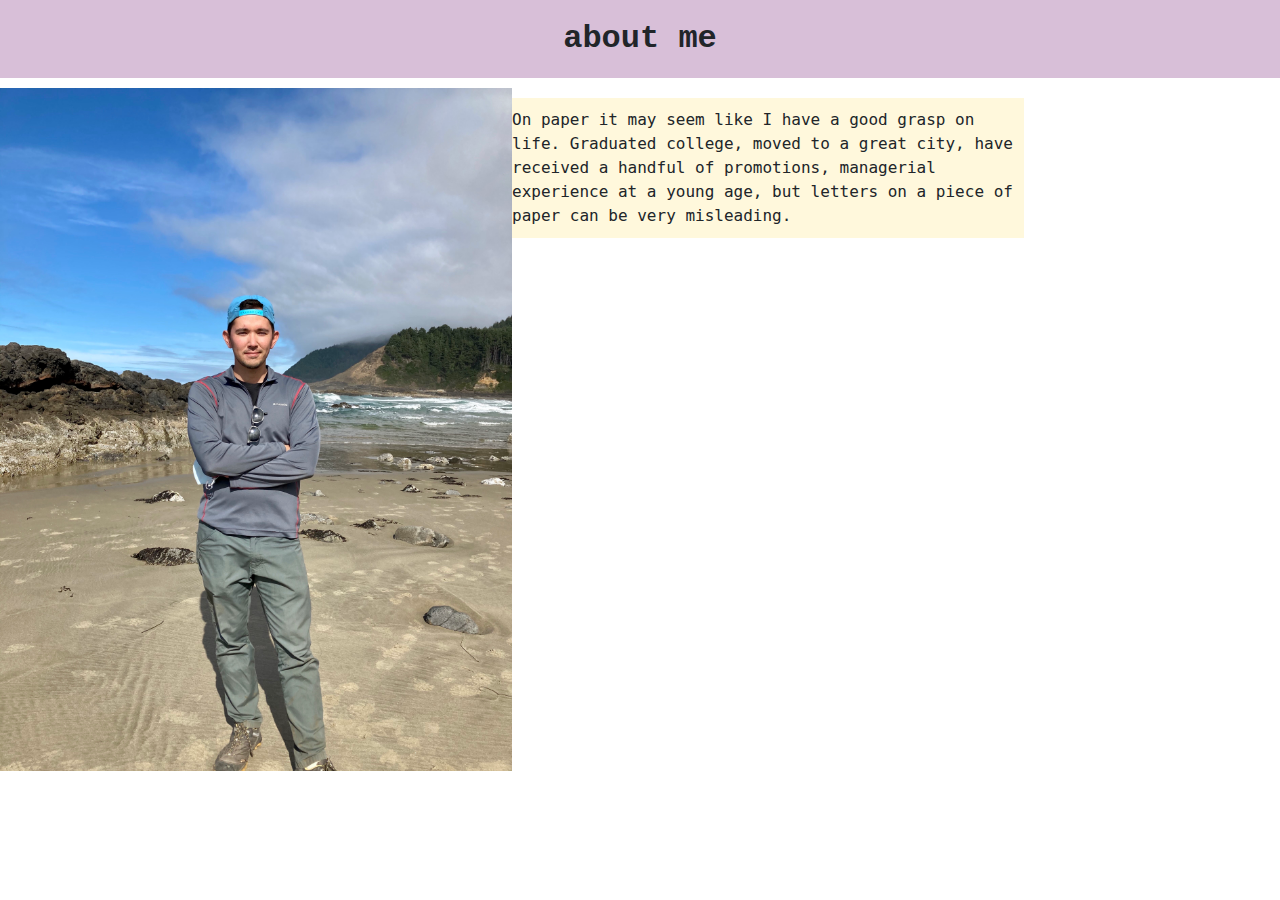
==== about-me.html @ 8246e998 "create initial about-me.html page" ====
<!DOCTYPE html>
<html lang="en-US">
<head>
  <title>About Me</title>
  <link href="css/bootstrap.css" rel="stylesheet" type="text/css">
  <link href="css/styles.css" rel="stylesheet" type="text/css">
</head>
<body>
  <h2 class="supporting-header">about me</h2>
  <img src="img/self photo.jpg" class="supporting-image">
  <p class="my-class">On paper it may seem like I have a good grasp on life. Graduated college, moved to a great city, have received a handful of promotions, managerial experience at a young age,
but letters on a piece of paper can be very misleading. 
  </p>

</body>
</html>
---- css/styles.css ----
.simple {
  font-family: 'Courier New', Courier, monospace;
  font-weight: 500;
}

.card-title {
  font-family: snell roundhand, cursive;
  text-align: center;
  color: black;
}

.centered-image {
  width: 30%;
  margin: auto;
  height: auto;
  display: block;
  mix-blend-mode: multiply;
}

.special-card {
  opacity: 2.0;
}

.supporting-header {
  padding: 20px;
  border: slateblue;
  border-width: 20px;
  background-color: thistle;
  margin-bottom: 10px;
  text-align: center;
  box-sizing: border-box;
  font-family: 'Courier New', Courier, monospace;
  font-weight: bold;
}

.supporting-image {
  width: 40%;
  margin: auto;
  height: auto;
  display: block;
  float: left;
}

.my-class {
  border: 20px blue;
  padding: 10px;
  background-color: cornsilk;
  margin: auto;
  margin-top: 20px;
  margin-bottom: 20px;
  box-sizing: border-box;
  font-family: monospace;
  width: 60%;
  display: block;

}
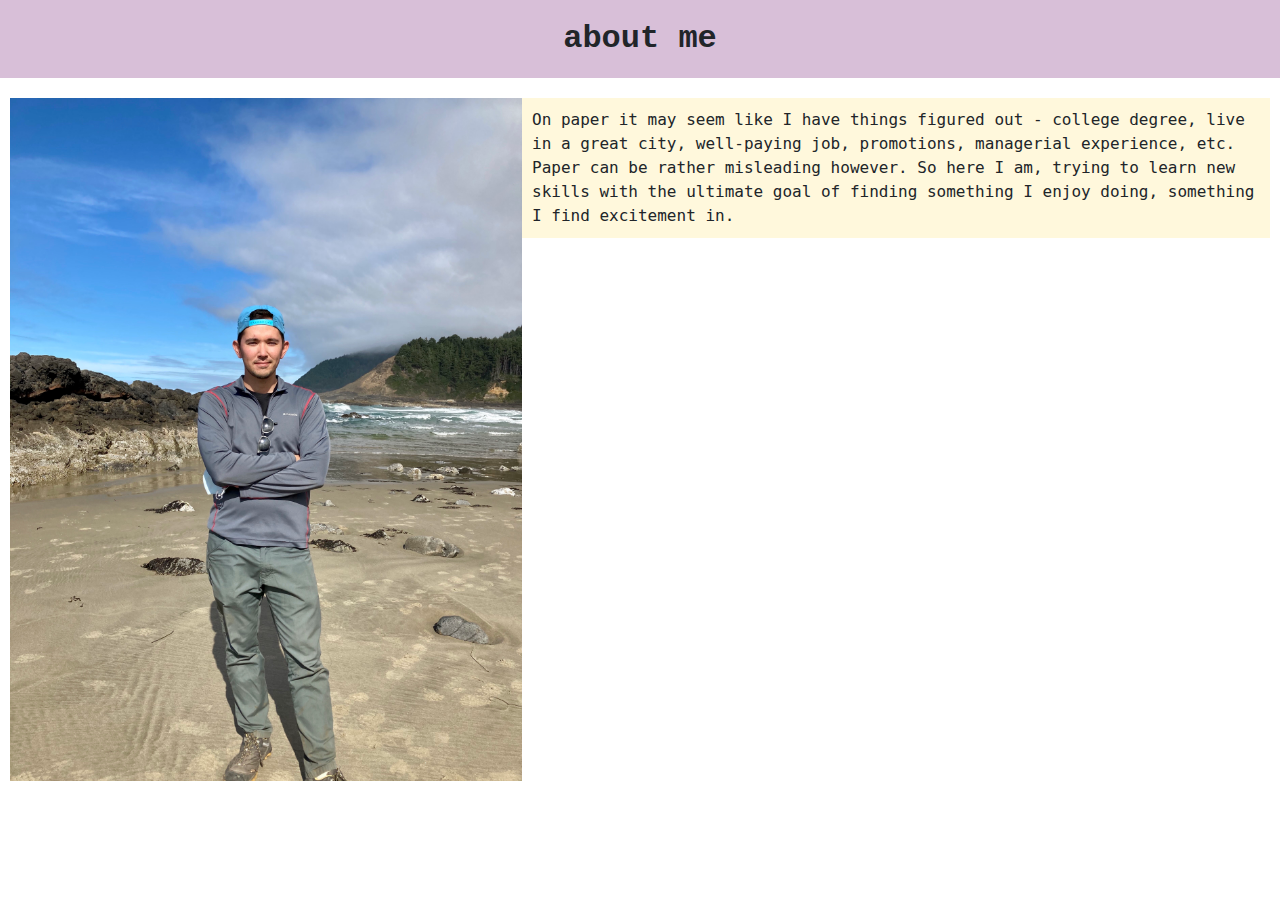
==== commit 7f89327e: "create interest and hobbies page using img, ul, and class styling" ====
--- a/about-me.html
+++ b/about-me.html
@@ -8,8 +8,9 @@
 <body>
   <h2 class="supporting-header">about me</h2>
   <img src="img/self photo.jpg" class="supporting-image">
-  <p class="my-class">On paper it may seem like I have a good grasp on life. Graduated college, moved to a great city, have received a handful of promotions, managerial experience at a young age,
-but letters on a piece of paper can be very misleading. 
+  <p class="my-class">On paper it may seem like I have things figured out - college degree, live in a great city, well-paying job, 
+promotions, managerial experience, etc. Paper can be rather misleading however. So here I am, trying to learn new skills with the ultimate
+goal of finding something I enjoy doing, something I find excitement in. 
   </p>
 
 </body>
--- a/css/styles.css
+++ b/css/styles.css
@@ -35,7 +35,7 @@
 
 .supporting-image {
   width: 40%;
-  margin: auto;
+  margin: 10px;
   height: auto;
   display: block;
   float: left;
@@ -45,12 +45,32 @@
   border: 20px blue;
   padding: 10px;
   background-color: cornsilk;
-  margin: auto;
+  margin: 10px;
   margin-top: 20px;
   margin-bottom: 20px;
   box-sizing: border-box;
   font-family: monospace;
+  display: block;
+}
+
+.hobby-image {
   width: 60%;
+  margin: 10px;
+  height: auto;
   display: block;
+  float: left;
+}
 
+.hobby-class {
+  border: 20px blue;
+  padding: 10px;
+  background-color: cornsilk;
+  margin: 20px;
+  margin-top: 20px;
+  margin-bottom: 20px;
+  box-sizing: border-box;
+  font-family: monospace;
+  display: block;
+  font-size: 20px;
+  list-style-position: inside;
 }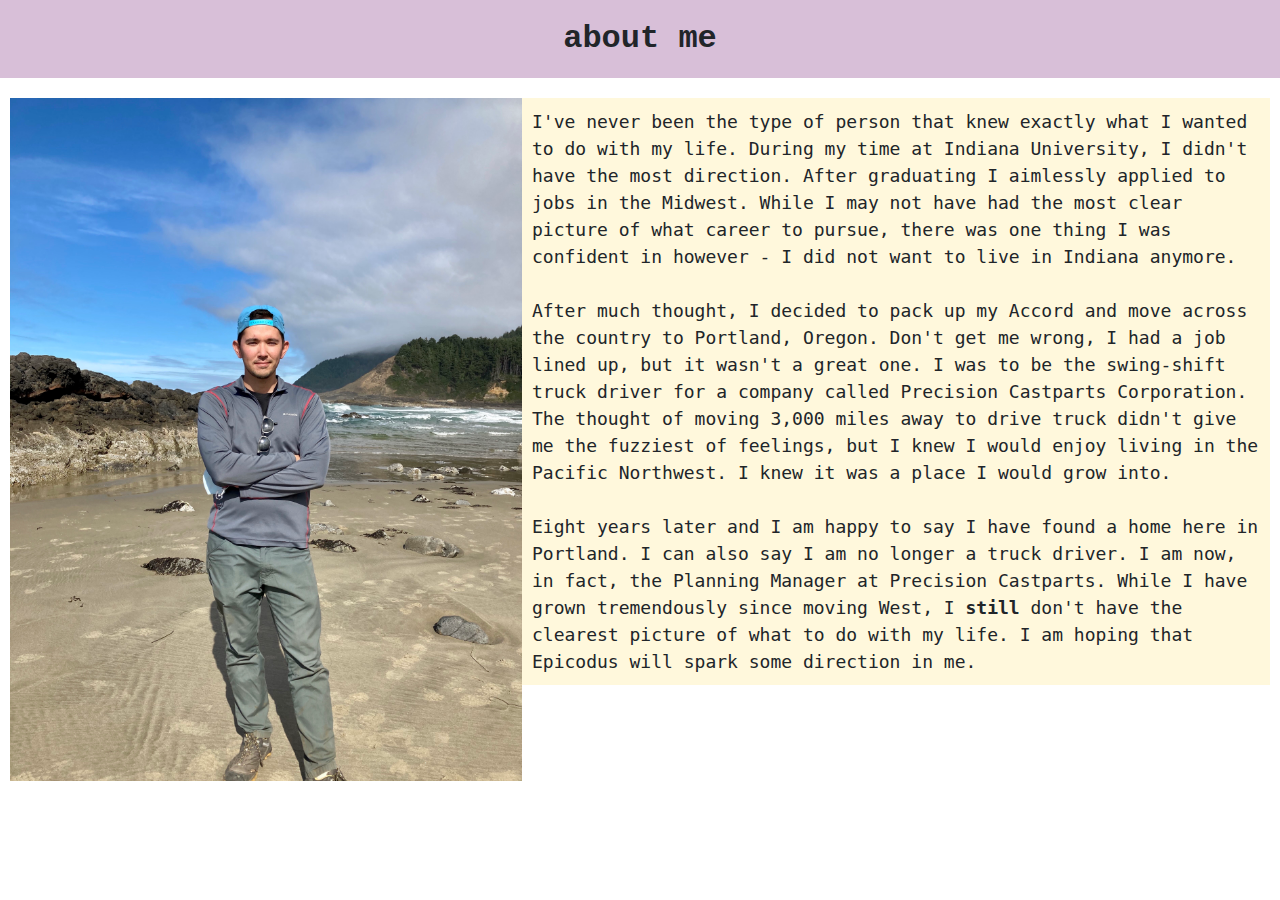
==== commit 2dc86cbd: "create background page" ====
--- a/about-me.html
+++ b/about-me.html
@@ -8,9 +8,17 @@
 <body>
   <h2 class="supporting-header">about me</h2>
   <img src="img/self photo.jpg" class="supporting-image">
-  <p class="my-class">On paper it may seem like I have things figured out - college degree, live in a great city, well-paying job, 
-promotions, managerial experience, etc. Paper can be rather misleading however. So here I am, trying to learn new skills with the ultimate
-goal of finding something I enjoy doing, something I find excitement in. 
+  <p class="my-class">I've never been the type of person that knew exactly what I wanted to do with my life. During my time at Indiana University, I didn't have the most direction.
+    After graduating I aimlessly applied to jobs in the Midwest. While I may not have had the most clear picture of what career to pursue, there was one thing I was confident in however - I did not want to live in Indiana anymore.
+    <br>
+    <br>
+    After much thought, I decided to pack up my Accord and move across the country to Portland, Oregon. Don't get me wrong, I had a job lined up, but it wasn't a great one. I was to be the swing-shift truck driver for 
+    a company called Precision Castparts Corporation. The thought of moving 3,000 miles away to drive truck didn't give me the fuzziest of feelings, but I knew I would enjoy living in the Pacific Northwest. I knew it was a place I would grow into.
+    <br>
+    <br>
+    Eight years later and I am happy to say I have found a home here in Portland. I can also say I am no longer a truck driver. I am now, in fact, the Planning Manager at 
+    Precision Castparts. While I have grown tremendously since moving West, I <strong>still</strong> don't have the clearest picture of what to do with my life. 
+    I am hoping that Epicodus will spark some direction in me. 
   </p>
 
 </body>
--- a/css/styles.css
+++ b/css/styles.css
@@ -51,6 +51,7 @@
   box-sizing: border-box;
   font-family: monospace;
   display: block;
+  font-size: 18px;
 }
 
 .hobby-image {
@@ -71,6 +72,12 @@
   box-sizing: border-box;
   font-family: monospace;
   display: block;
-  font-size: 20px;
+  font-size: 19px;
   list-style-position: inside;
+}
+
+.excited {
+  font-family: chalkduster, fantasy;
+  text-align: right;
+  font-size: 15px;
 }